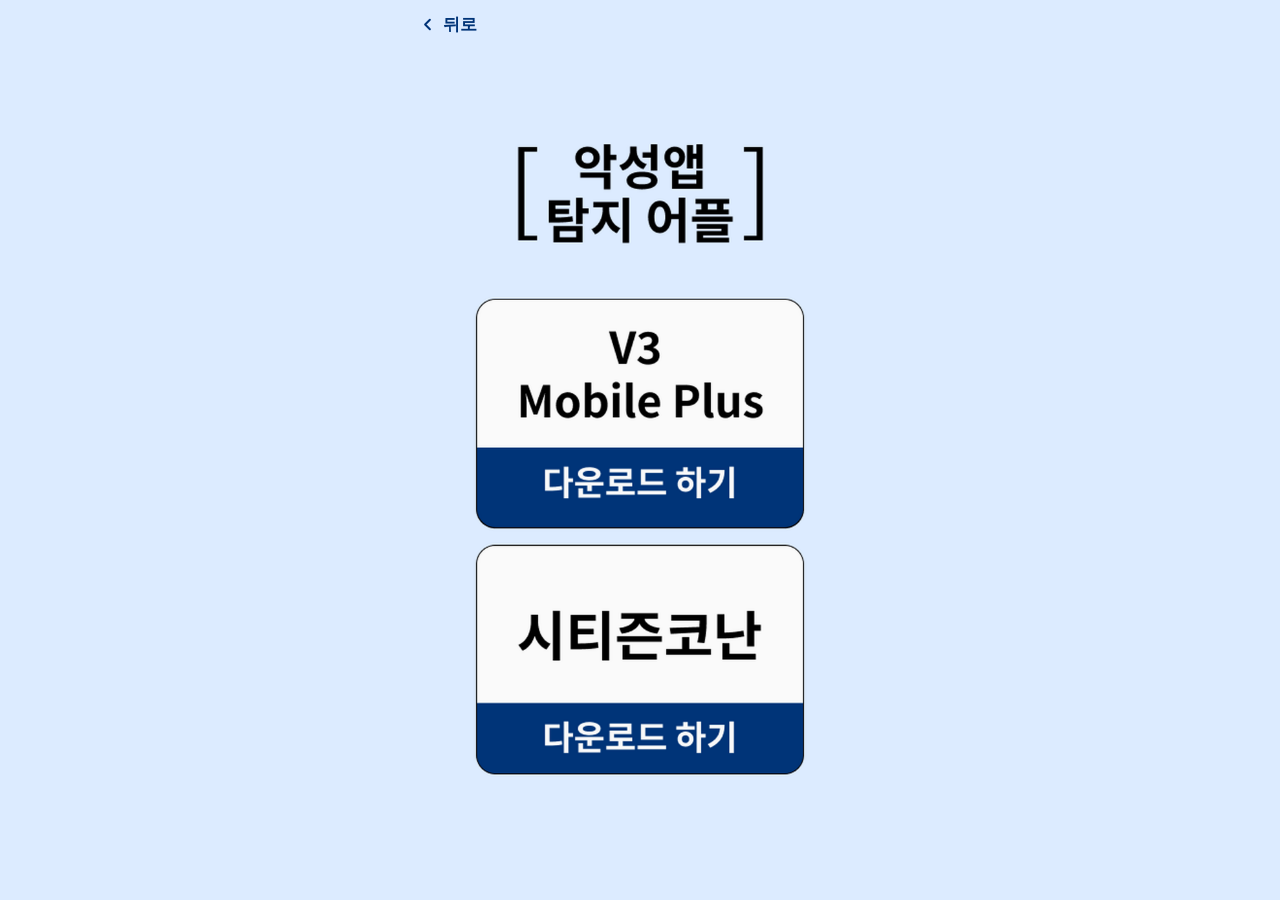
==== detect-apps.html @ 136483d1 "Add files via upload" ====
<!DOCTYPE html>
<html lang="ko">
<head>
<meta charset="UTF-8">
<meta name="viewport" content="width=device-width, initial-scale=1, maximum-scale=1, viewport-fit=cover">
<title>악성앱 탐지 어플 - 피싱안심</title>
<meta name="theme-color" content="#003478">
<link rel="manifest" href="manifest.json">
<link rel="icon" href="assets/icons/icon-192.png">
<link rel="stylesheet" href="css/style.css?v=13">
</head>
<body>
<div class="screen">
  <div class="topbar">
    <a class="back-btn" href="index.html">
      <svg viewBox="0 0 24 24" fill="none" stroke="currentColor" stroke-width="2.5" stroke-linecap="round" stroke-linejoin="round"><path d="M15 18l-6-6 6-6"/></svg>
      뒤로
    </a>
  </div>

  <div class="screen-shot-wrap">
    <img id="shotImg" src="assets/screens/detect-apps.png" alt="악성앱 탐지 어플">
    <div class="hotspot-layer" id="hotspotLayer">
      <a class="hotspot" style="left:8.21%;top:47.71%;width:83.33%;height:9.27%" href="https://play.google.com/store/apps/details?id=com.ahnlab.v3mobileplus&hl=ko" target="_blank" rel="noopener" aria-label="V3 Mobile Plus 다운로드"></a>
      <a class="hotspot" style="left:8.21%;top:77.80%;width:83.33%;height:8.12%" href="https://play.google.com/store/apps/details?id=com.infinigru.phishingeyes.premium&hl=ko" target="_blank" rel="noopener" aria-label="시티즌코난 다운로드"></a>
    </div>
  </div>
</div>

<script src="js/app.js?v=13"></script>
<script>
  syncHotspotLayer(document.getElementById('shotImg'), document.getElementById('hotspotLayer'));
</script>
</body>
</html>
---- css/style.css ----
/* ===== 피싱안심 공통 스타일 ===== */
/* 모든 화면은 제공된 원본 디자인 이미지를 그대로 사용합니다.
   글씨체·크기·색상·간격은 이미지 자체에 포함되어 있으므로 별도로
   재현하지 않고, 그 위에 위치(%)만 지정한 투명 버튼을 얹어 동작하게 합니다. */

:root{
  --navy: #003478;
  --bg: #DCEBFF;
  --white: #ffffff;
  --safe-top: env(safe-area-inset-top, 0px);
  --safe-bottom: env(safe-area-inset-bottom, 0px);
}

*{ box-sizing: border-box; -webkit-tap-highlight-color: transparent; }

html,body{
  margin:0; padding:0;
  height: 100%;
  background: var(--bg);
  color: #1C1D20;
  font-family: 'Noto Sans KR', 'Malgun Gothic', 'Apple SD Gothic Neo', sans-serif;
  -webkit-font-smoothing: antialiased;
  overflow: hidden;
  overscroll-behavior: none;
}

body{
  height: 100vh;
  height: 100dvh;
}

.screen{
  max-width: 480px;
  margin: 0 auto;
  height: 100%;
  padding: calc(6px + var(--safe-top)) 0 calc(8px + var(--safe-bottom));
  display: flex;
  flex-direction: column;
  overflow: hidden;
}

/* 상단 뒤로가기 바 - 이미지 위가 아니라 배경색 위 별도 영역이라
   원본 디자인을 건드리지 않습니다 */
.topbar{
  display: flex;
  align-items: center;
  min-height: 36px;
  flex-shrink: 0;
  padding: 0 18px;
}
.back-btn{
  display: inline-flex;
  align-items: center;
  gap: 6px;
  background: none;
  border: none;
  color: var(--navy);
  font-size: 17px;
  font-weight: 700;
  font-family: inherit;
  padding: 6px 10px 6px 0;
  cursor: pointer;
  text-decoration: none;
}
.back-btn:active{ opacity: 0.6; }
.back-btn svg{ width: 19px; height: 19px; }

/* 원본 이미지 + 투명 버튼 오버레이 - 화면 높이에 맞춰 축소되며(스크롤 없음),
   버튼 위치는 JS가 실제 이미지 렌더링 박스에 맞춰 매번 정렬합니다 */
.screen-shot-wrap{
  flex: 1;
  min-height: 0;
  position: relative;
  display: flex;
  align-items: center;
  justify-content: center;
}
.screen-shot-wrap.top-align{
  align-items: flex-start;
}
.screen-shot-wrap.auto-size{
  flex: 0 1 auto;
}
.screen-shot-wrap.auto-size img{
  max-height: none;
  aspect-ratio: 1206 / 2400;
}
.screen.allow-scroll{
  overflow-y: auto;
  -webkit-overflow-scrolling: touch;
}
.screen-shot-wrap img{
  max-width: 100%;
  max-height: 100%;
  width: auto;
  height: auto;
  display: block;
  -webkit-user-select: none;
  user-select: none;
}
.hotspot-layer{
  position: absolute;
  pointer-events: none;
}
.hotspot-layer .hotspot,
.hotspot-layer .listen-btn-overlay{
  pointer-events: auto;
}
.hotspot{
  position: absolute;
  display: block;
  background: transparent;
  border: none;
  padding: 0;
  margin: 0;
  cursor: pointer;
  -webkit-tap-highlight-color: rgba(0,0,0,0.08);
}
.hotspot:active{
  background: rgba(255,255,255,0.15);
  border-radius: 14px;
}
.hotspot.playing{
  background: rgba(255,255,255,0.14);
  box-shadow: inset 0 0 0 4px rgba(255,255,255,0.85);
  border-radius: 14px;
  animation: pulse-glow 1.1s ease-in-out infinite;
}
@keyframes pulse-glow{
  0%, 100% { box-shadow: inset 0 0 0 4px rgba(255,255,255,0.85); }
  50% { box-shadow: inset 0 0 0 4px rgba(255,255,255,0.35); }
}

.play-status{
  display: none;
  align-items: center;
  justify-content: center;
  gap: 8px;
  text-align: center;
  font-size: 16px;
  font-weight: 800;
  color: var(--white);
  background: var(--navy);
  border-radius: 12px;
  padding: 10px 16px;
  margin: 8px 18px 0;
  flex-shrink: 0;
}
.play-status.show{ display: flex; }
.play-status .dot{
  width: 10px;
  height: 10px;
  border-radius: 50%;
  background: #4ade80;
  flex-shrink: 0;
  animation: blink 1s ease-in-out infinite;
}
@keyframes blink{
  0%, 100% { opacity: 1; }
  50% { opacity: 0.25; }
}

.spacer{ flex: 1; }

/* 예방법 화면에 추가된 "음성으로 듣기" 버튼 - 원본 이미지 위가 아니라
   이미지 아래 별도 영역에 새로 추가하는 버튼입니다 */
.listen-btn{
  flex-shrink: 0;
  display: flex;
  align-items: center;
  justify-content: center;
  gap: 10px;
  margin: 10px 18px 0;
  padding: 15px 18px;
  background: var(--navy);
  color: var(--white);
  border: none;
  border-radius: 14px;
  font-family: inherit;
  font-size: 18px;
  font-weight: 800;
  cursor: pointer;
  transition: filter .15s ease, transform .08s ease;
}
.listen-btn:active{ transform: scale(0.98); }
.listen-btn.playing{
  background: #00265a;
  animation: pulse-glow-bg 1.1s ease-in-out infinite;
}
@keyframes pulse-glow-bg{
  0%, 100% { filter: brightness(1); }
  50% { filter: brightness(1.25); }
}
.listen-btn svg{ width: 24px; height: 24px; flex-shrink: 0; }

/* 예방법 이미지의 숫자 카드와 같은 자리/간격에 겹쳐서 얹는 실제 음성 버튼 */
.listen-btn-overlay{
  position: absolute;
  display: flex;
  align-items: center;
  justify-content: center;
  gap: 10px;
  background: var(--navy);
  color: var(--white);
  border: none;
  border-radius: 16px;
  font-family: inherit;
  font-size: 4.2vw;
  font-weight: 800;
  cursor: pointer;
  padding: 0 4%;
  transition: filter .15s ease, transform .08s ease;
}
.listen-btn-overlay:active{ transform: scale(0.98); }
.listen-btn-overlay.playing{
  background: #00265a;
  animation: pulse-glow-bg 1.1s ease-in-out infinite;
}
.listen-btn-overlay svg{ width: 5.5vw; height: 5.5vw; flex-shrink: 0; min-width: 20px; min-height: 20px; }

@media (prefers-reduced-motion: reduce){
  *{ transition: none !important; }
}
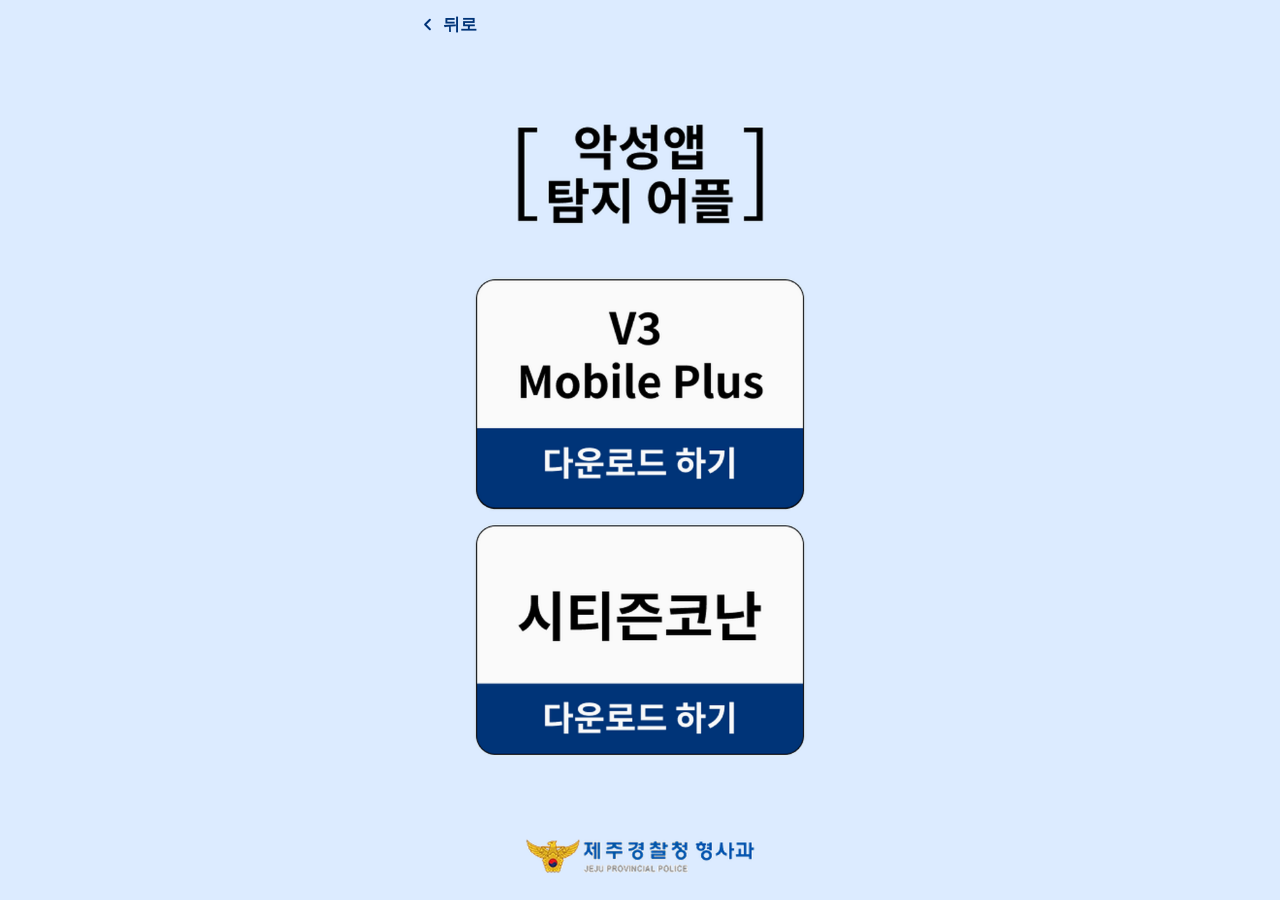
==== commit 3613c173: "Add files via upload" ====
--- a/detect-apps.html
+++ b/detect-apps.html
@@ -7,7 +7,7 @@
 <meta name="theme-color" content="#003478">
 <link rel="manifest" href="manifest.json">
 <link rel="icon" href="assets/icons/icon-192.png">
-<link rel="stylesheet" href="css/style.css?v=13">
+<link rel="stylesheet" href="css/style.css?v=20">
 </head>
 <body>
 <div class="screen">
@@ -19,15 +19,14 @@
   </div>
 
   <div class="screen-shot-wrap">
-    <img id="shotImg" src="assets/screens/detect-apps.png" alt="악성앱 탐지 어플">
+    <img id="shotImg" src="assets/screens/detect-apps.png?v=20" alt="악성앱 탐지 어플">
     <div class="hotspot-layer" id="hotspotLayer">
-      <a class="hotspot" style="left:8.21%;top:47.71%;width:83.33%;height:9.27%" href="https://play.google.com/store/apps/details?id=com.ahnlab.v3mobileplus&hl=ko" target="_blank" rel="noopener" aria-label="V3 Mobile Plus 다운로드"></a>
-      <a class="hotspot" style="left:8.21%;top:77.80%;width:83.33%;height:8.12%" href="https://play.google.com/store/apps/details?id=com.infinigru.phishingeyes.premium&hl=ko" target="_blank" rel="noopener" aria-label="시티즌코난 다운로드"></a>
+      <a class="hotspot" style="left:8.21%;top:45.42%;width:83.33%;height:9.27%" href="https://play.google.com/store/apps/details?id=com.ahnlab.v3mobileplus&hl=ko" target="_blank" rel="noopener" aria-label="V3 Mobile Plus 다운로드"></a>
+      <a class="hotspot" style="left:8.21%;top:75.51%;width:83.33%;height:8.12%" href="https://play.google.com/store/apps/details?id=com.infinigru.phishingeyes.premium&hl=ko" target="_blank" rel="noopener" aria-label="시티즌코난 다운로드"></a>
     </div>
   </div>
 </div>
-
-<script src="js/app.js?v=13"></script>
+<script src="js/app.js?v=20"></script>
 <script>
   syncHotspotLayer(document.getElementById('shotImg'), document.getElementById('hotspotLayer'));
 </script>
--- a/css/style.css
+++ b/css/style.css
@@ -83,7 +83,8 @@
 }
 .screen-shot-wrap.auto-size img{
   max-height: none;
-  aspect-ratio: 1206 / 2400;
+  width: 100%;
+  height: auto;
 }
 .screen.allow-scroll{
   overflow-y: auto;
